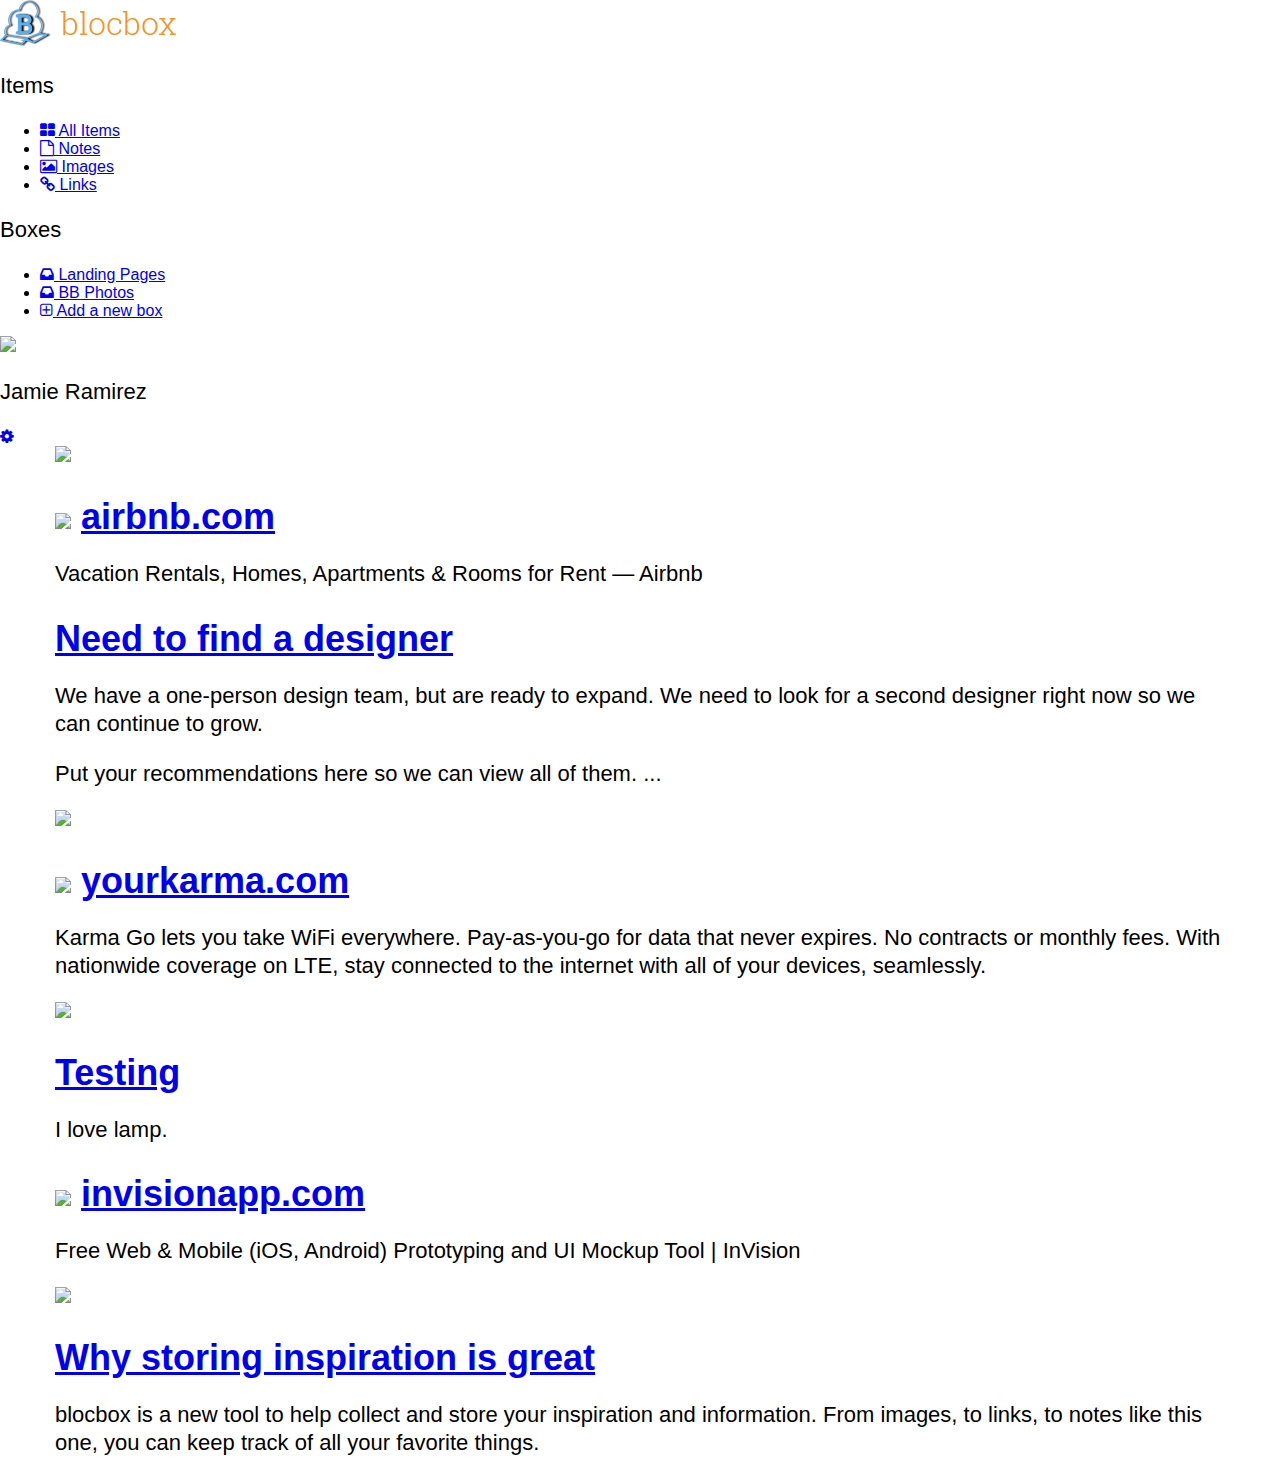
==== dashboard.html @ 4bde3627 "Assignment-33-completed" ====
<!DOCTYPE html>
 <html lang="en-us">
 <head>
   <meta http-equiv="X-UA-Compatible" content="IE=Edge">
   <meta name="viewport" content="width=device-width, initial-scale=1">
   <meta charset="UTF-8">
   <title> Dashboard| Blocbox</title>
    <!-- Google Fonts -->
    <link href=<link href='https://fonts.googleapis.com/css?family=Poppins:300,400,500,600,700|Roboto+Slab:400,100,700' rel='stylesheet' type='text/css'>

<!-- CSS -->
<link rel="stylesheet" href="css/normalize.css">
<link rel="stylesheet" href="css/style.css">
<link rel="stylesheet" href="css/font-awesome.css">
<link rel="stylesheet" href="animate.min.css">


 </head>
 <body>

 <body class="dashboard">

<!-- LEFT NAV -->
  <nav id="left-nav" class="left-nav">
     <a href="#" class="site-logo"><img src="images/site-logo.png" /></a>
     <div class="items">
       <p>Items</p>
       <ul>
         <li><a href="#"><i class="fa fa-th-large"></i> All Items</a></li>
         <li><a href="#"><i class="fa fa-file-o"></i> Notes</a></li>
         <li><a href="images.html"><i class="fa fa-picture-o"></i> Images</a></li>
         <li><a href="#"><i class="fa fa-link"></i> Links</a></li>
       </ul>
       <p>Boxes</p>
       <ul>
         <li><a href="#"><i class="fa fa-inbox"></i> Landing Pages</a></li>
         <li><a href="#"><i class="fa fa-inbox"></i> BB Photos</a></li>
         <li><a href="#"><i class="fa fa-plus-square-o"></i> Add a new box</a></li>
       </ul>
     </div>
     <div class="settings">
     <img src="https://s3.amazonaws.com/uifaces/faces/twitter/jsa/128.jpg">
     <p>Jamie Ramirez</p>
     <a href="#"><i class="fa fa-cog"></i></a>
   </div>
  </nav>
<main role="main">

<!-- Content -->
<section class="content">
 <div class="container">
        <div class="content-item">
          <div class="item-box">
           <img src="http://static.pexels.com/wp-content/uploads/2014/11/red-wine-tapas-3540-825x550.jpg">
          </div>
        </div>
        <div class="content-item">
          <div class="item-box">
          <h2><img class="favicon" src="https://www.airbnb.com/favicon.ico"> <a href="#">airbnb.com</a></h2>
          <p>Vacation Rentals, Homes, Apartments &amp; Rooms for Rent &mdash; Airbnb</p>
          </div>
        </div>
        <div class="content-item">
          <div class="item-box">
           <h2><a href="#">Need to find a designer</a></h2>
           <p>We have a one-person design team, but are ready to expand. We need to look for a second designer right now so we can continue to grow.</p>
           <p>Put your recommendations here so we can view all of them. ...</p>
          </div>
        </div>
        <div class="content-item">
          <div class="item-box">
           <img src="http://41.media.tumblr.com/90ef0b4692e0ba4df321674c3572e5ba/tumblr_ndyve8fmFa1tubinno1_r1_1280.jpg">
          </div>
        </div>
        <div class="content-item">
          <div class="item-box">
           <h2><img class="favicon" src="https://www.yourkarma.com/favicon.ico"> <a href="#">yourkarma.com</a></h2>
           <p>Karma Go lets you take WiFi everywhere. Pay-as-you-go for data that never expires. No contracts or monthly fees. With nationwide coverage on LTE, stay connected to the internet with all of your devices, seamlessly.</p>
          </div>
        </div>
        <div class="content-item">
          <div class="item-box">
           <img src="http://41.media.tumblr.com/0390d80d6c8cc4a7096033182a4bfe8a/tumblr_ndyvukSjNl1tubinno1_1280.jpg">
          </div>
        </div>
        <div class="content-item">
          <div class="item-box">
           <h2><a href="#">Testing</a></h2>
           <p>I love lamp.</p>
          </div>
        </div>
        <div class="content-item">
          <div class="item-box">
           <h2><img class="favicon" src="https://www.invisionapp.com/favicon.ico"> <a href="#">invisionapp.com</a></h2>
           <p>Free Web &amp; Mobile (iOS, Android) Prototyping and UI Mockup Tool | InVision</p>
          </div>
        </div>
        <div class="content-item">
          <div class="item-box">
           <img src="http://41.media.tumblr.com/fddb3f2b0bdf390efd7ea87372e75fa5/tumblr_ndyg3pYbKW1tubinno1_1280.jpg">
          </div>
        </div>
        <div class="content-item">
          <div class="item-box">
           <h2><a href="#">Why storing inspiration is great</a></h2>
           <p>blocbox is a new tool to help collect and store your inspiration and information. From images, to links, to notes like this one, you can keep track of all your favorite things.</p>
          </div>
        </div>
      </div> 
   </section>
 </main>

 </body>
 </body>
 </html>
---- css/style.css ----
html, body{
  overflow-x:hidden;
}
body {
  font-family: "Poppins", Helvetica, Arial, sans-serif;
  color:#3333333;
}
h1, h2, h3, h4, h4, h6 {
  font-family: "Roboto Slab", Helvetica, Arial, sans-serif;
}

h2 {
  font-size:36px;
  font-size: normal;
  margin-bottom: 5px;
}
p {
  font-size:22px;
  line-height: 28px;
  font-weight:100;
}

/* Grid */
.container {
margin-right: auto;
margin-left: auto;
padding-left: 15px;
padding-right: 15px;
position:relative;
}
.container:before,
.container:after {
  content: " ";
  display: table;
}
.container:after {
  clear: both;
}
.one-half, .one-third, .one-fourth {
  width: 96%;
  float: left;
  position: relative;
  min-height: 1px;
  margin: 0 2% 20px;
}

/* Media Queries */
@media (min-width: 768px) {
   .container {
     width: 750px;
   }
 }
 @media (min-width: 992px) {
   .container {
     width: 970px;
   }
   .one-half {
     width:46%;
   }
   .one-third {
     width:29.33333%;
   }
   .one-fourth {
     width:21%;
   }
 }
 @media (min-width: 1200px) {
   .container {
     width: 1170px;
   }
 }
@media tv and (min-width: 704px) and (orientation: landscape) {
  width: 480px;
}

/* HEADER */
header {
  color:#FFFFFF;
  background: #34495E;
  background-image: linear-gradient(206deg, #5F81A3 0%, #34495E 94%);
 }
header nav {
  padding: 1em 0;  
}
header nav ul {
   display:inline;
   text-align: right;
   float:right;
   margin:0;
 }
header nav ul > li {
   list-style-type: none;
   display: inline-block;
   margin:0 15px;
 }
 header nav ul > li.btn-outline {
  padding:10px 15px;
   border:2px solid #000000;
   border-radius: 4px;
 }

 header nav ul > li.btn-outline:hover {
   background:#34495E;
 }
header nav ul > li > a {
   color:#323641;
   text-decoration: none;
 }
  header nav ul > li.btn-outline:hover > a {
   color:#a1cbef;
 }

  header .hero h1 {
  font-size: 48px;
  font-weight: normal;  
  margin:95px 0 0;
  }
 header .hero p {
  font-size: 22px;
   line-height: 26px;
   font-weight: 100;
   margin:10px 0 40px;
    color: #f9fafa;
 }
header .hero img {
  display: block;
  margin: 3em auto 0;
 }

 /* BUTTONS */
 .btn {
   border-radius: 4px;
   color:#FFFFFF;
   font-weight: 700;
   text-decoration: none;
   padding:10px 30px;
   background: #f7922d;
   border: 2px solid #f7922d;
   box-shadow: 0px 2px 0px 0px #262424;
}

/* BENEFITS */

 /* BENEFITS */
 .benefits {
   text-align: center;
   display:block;
   position:relative;
 }
 .benefits ul {
   margin: 0 auto;
   padding:4em 0;
 }
 .benefits ul li {
   list-style-type: none;
   display: inline-block;
 }
 .benefits i {
   color:#3498DB;
   font-size:60px;
   margin:0;
   vertical-align: middle;
 }
 .benefits h2 {
   color:#3498DB;
 }

/* PRICING */
 .pricing {
   background: #34495E url("../images/background.png") top center no-repeat;
   background: url("../images/background.png") top center no-repeat, linear-gradient(206deg, #5F81A3 0%, #34495E 94%);
   background-size:cover;
   text-align: center;
   padding:4em 0;
 }
 .pricing h2, .pricing p {
   color:#FFFFFF;
 }
 .pricing ul {
   margin:0 auto;
   padding:2em 0;
 }
 .pricing ul li {
   list-style-type: none;
 }
.box {
   padding:0 15px 15px;
   background: #FFFFFF;
   box-shadow: 0px 2px 4px 0px rgba(0,0,0,0.20);
   min-height: 439px;
   position: relative;
   margin-top: 25px;
 }
 .box.middle {
   min-height: 485px;
   margin-top:0px;
 }
.box h3 {
   font-family: "Roboto Slab", Helvetica, Arial, sans-serif;
   font-weight: 600;
   text-transform: uppercase;
   background: #E2E2E2;
   box-shadow: 0px 1px 2px 0px rgba(0,0,0,0.40);
   left:0;
   right:0;
   top:0;
   text-align: center;
   margin:0 -15px 40px;
   padding:10px 0;
 }
.box h4 {
   font-size:50px;
   font-weight: normal;
   margin:40px 0 10px;
   color:#3498DB;
 }
 .box h4 span {
   font-size:32px;
   vertical-align: top;
 }
 .box h4 span.month {
   font-family: "Roboto Slab", Helvetica, Arial, sans-serif;
   font-weight: 100;
   color:#888888;
   font-size:20px;
   vertical-align: middle;
 }
 .box ul li {
   font-size:18px;
   margin-bottom:20px;
   font-weight: 100;
 }
 .box .btn {
   position:absolute;
   bottom:20px;
   left:20px;
   right:20px;
 }
 .small {
   font-size: 12px;
   color: #FEFEFE;
   line-height: 15px;
   font-style:italic;
 }

 /*Testimonials */
  .testimonials {
   padding:4em 0;
   text-align: center;
 }
 .testimonials h2 {
   color:#3498DB;
 }
  .testimonials ul li {
   list-style-type: none;
 }
 .testimonials blockquote {
   color:#FFFFFF;
   text-align: left;
   font-style: italic;
   background:#34495E;
   position: relative;
   padding:30px;
   width:auto;
   margin:0;
 }
 .testimonials blockquote:after {
   top: 100%;
   left: 13%;
   border: solid transparent;
   content: " ";
   height: 0;
   width: 0;
   position: absolute;
   pointer-events: none;
   border-top-color: #34495E;
   border-width: 10px;
   margin-left: -10px;
 }
 .testimonials blockquote:after {
   top: 100%;
   left: 13%;
   border: solid transparent;
   content: " ";
   height: 0;
   width: 0;
   position: absolute;
   pointer-events: none;
   border-top-color: #34495E;
   border-width: 10px;
   margin-left: -10px;
 }
 .testimonials img {
   height: 65px;
   width: 65px;
   border-radius:50%;
   float: left;
   display: inline-block;
   margin:20px 10px 0 0;
 }
 .testimonials p.name {
   float: left;
   display: inline-block;
   text-align: left;
   font-size:13px;
   margin-top: 30px;
 }
 .down {
  margin-top: 20px;
 }
/*Conclusion*/
.conclusion {
  text-align: center;
  float:middle;
  margin-bottom: 30px;
}
 /* FOOTER */
 footer {
   background-color: #34495E;
   background-image: linear-gradient(to top,
      #3498DB 0%, #3498DB 50%, #34495E 50%, #34495E 100%);
   color: #FFFFFF;
   height: 150px;
   position: relative;
   overflow: hidden;
   z-index: 0;
 }
 footer p, footer nav ul {
   font-size:14px;
   font-weight:100;
   text-align: center;
   margin: 10px auto 0;
 }
 footer nav ul li {
   list-style-type: none;
   display: inline;
 }
 footer nav ul li a {
   color:#FFFFFF;
   text-decoration: none;
 }
 footer .right-footer-block {
   background-color: transparent;
 }
 footer .logo{
   padding: 2.35em 0;
   margin: 0 auto;
   display: block;
 }
/*Additional Media Query*/
 @media (min-width: 992px){
   footer{
     background-color: #3498DB;
     background-image:linear-gradient(to left, 
      #3498DB 0%, #3498DB 33.33337%, #34495E 33.33337%, #34495E 100%);
     height: 100px;
   }
   footer p, footer nav ul{
     padding: 2em 0;
     text-align: left;
   }
   footer .right-footer-block {
     background-color: #3498DB;
   }
   footer .logo{
     padding: 2em 0 2em 1.5em;
   }
 }
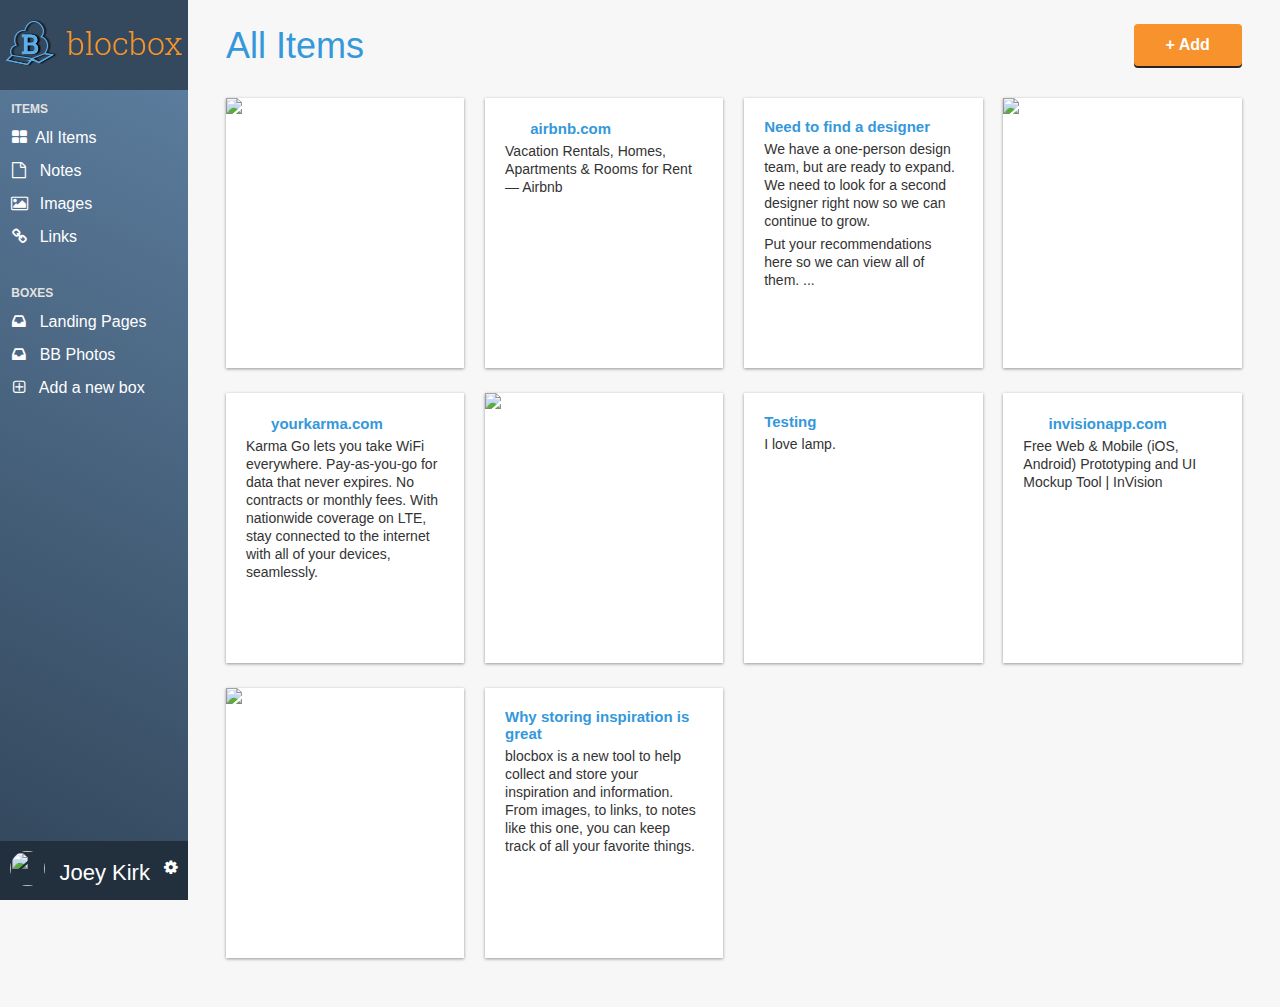
==== commit 7af859b8: "Assignment-34-completed" ====
--- a/dashboard.html
+++ b/dashboard.html
@@ -26,7 +26,7 @@
      <div class="items">
        <p>Items</p>
        <ul>
-         <li><a href="#"><i class="fa fa-th-large"></i> All Items</a></li>
+         <li><a href="dashboard.html" class="active"><i class="fa fa-th-large"></i>All Items</a></li>
          <li><a href="#"><i class="fa fa-file-o"></i> Notes</a></li>
          <li><a href="images.html"><i class="fa fa-picture-o"></i> Images</a></li>
          <li><a href="#"><i class="fa fa-link"></i> Links</a></li>
@@ -40,7 +40,7 @@
      </div>
      <div class="settings">
      <img src="https://s3.amazonaws.com/uifaces/faces/twitter/jsa/128.jpg">
-     <p>Jamie Ramirez</p>
+     <p>Joey Kirk</p>
      <a href="#"><i class="fa fa-cog"></i></a>
    </div>
   </nav>
@@ -48,6 +48,12 @@
 
 <!-- Content -->
 <section class="content">
+<div class="container">
+       <div class="header">
+         <h1>All Items</h1>
+         <a href="#" class="btn">+ Add</a>
+       </div>
+     </div>
  <div class="container">
         <div class="content-item">
           <div class="item-box">
@@ -110,6 +116,9 @@
    </section>
  </main>
 
+
+
+
  </body>
  </body>
  </html>
--- a/css/style.css
+++ b/css/style.css
@@ -365,4 +365,242 @@
    footer .logo{
      padding: 2em 0 2em 1.5em;
    }
- }+ }
+ /* Dashboard */
+ .dashboard {
+   background:#F7F7F7;
+ }
+  .left-nav {
+   height: 100vh;
+   width:14.66666667%;
+   color:#FFFFFF;
+   background: #34495E;
+   background-image: linear-gradient(206deg, #5F81A3 0%, #34495E 94%);
+   float:left;
+   position: fixed;
+   display:block;
+ }
+ .left-nav .site-logo {
+   padding:20px 0;
+   background:#34495E;
+   display:block;
+   text-align: center;
+ }
+.left-nav .items {
+   padding:0 6%;
+ }
+.left-nav .items p {
+   font-weight: 600;
+   text-transform: uppercase;
+   font-size: 12px;
+   color: #E2E2E2;
+   line-height: 15px;
+ }
+.left-nav .items ul {
+   margin:0 0 40px;
+   padding:0;
+ }
+.left-nav .items ul li {
+   list-style-type: none;
+   margin-bottom: 15px;
+ }
+.left-nav .items ul li a {
+   color:#FFFFFF;
+   text-decoration: none;
+   font-weight: 100;
+ }
+.left-nav .items ul li a i {
+   width:16px;
+   text-align: center;
+   margin-right:8px;
+ }
+
+/* LEFT NAVBAR SETTINGS */
+.left-nav .settings {
+   position:absolute;
+   background:#22303E;
+   width:100%;
+   bottom:0;
+   left:0;
+   right:0;
+   padding:10px 0;
+ }
+.left-nav .settings img {
+   height:35px;
+   width:35px;
+   border-radius: 50%;
+   margin-left:10px;
+   display: inline-block;
+ }
+ .left-nav .settings p {
+   display: inline-block;
+   vertical-align: top;
+   padding-top: 8px;
+   font-weight: 400;
+   margin:0 0 0 10px;
+ }
+ .left-nav .settings a {
+   color:#FFFFFF;
+   text-decoration: none;
+   text-align: right;
+   float: right;
+   margin-right:10px;
+   margin-top:8px;
+ }
+
+/* CONTENT */
+ .content {
+   padding:6em 1% 1.5em;
+   float:right;
+   width:98%;
+   position: relative;
+ }
+.content .header {
+   margin:0 1% 20px;
+ }
+ .content .header h1 {
+   font-family: "Lato", Helvetica, Arial, sans-serif;
+   font-weight: 100;
+   margin:0 0 30px;
+   font-size: 36px;
+   color: #3498DB;
+   line-height: 44px;
+   float: left;
+   display:inline-block;
+ }
+ .content .header > a {
+   float:right;
+ }
+  .content-item {
+   width:96%;
+   margin:0 2% 25px;
+   float:left;
+   display:block;
+ }
+  .item-box {
+   display:block;
+   height:230px;
+   background: #FFFFFF;
+   box-shadow: 0px 1px 3px 0px rgba(0,0,0,0.40);
+   position: relative;
+   overflow: hidden;
+   padding:20px;
+ }
+/* Larger Mobile Devices */
+ @media (min-width:460px) {
+   .content {
+     padding:1.5em 1%;
+     float:right;
+     width:90%;
+     position: relative;
+   }
+    .content-item {
+     width:46%;
+     margin:0 2% 25px;
+     float:left;
+     display:block;
+   }
+ }
+ /* Tablets */
+ @media (min-width:768px) {
+   .content {
+     padding:1.5em 5%;
+     float:right;
+     width:90%;
+     position: relative;
+   }
+   .content > .container {
+     width:700px;
+   }
+   .content-item {
+     width:31.33333%;
+     margin:0 1% 25px;
+   }
+ }
+ /* Laptops and Desktops */
+ @media (min-width:992px) {
+   .content {
+     padding:1.5em 1%;
+     float:right;
+     width:83.33333333%;
+     position: relative;
+   }
+   .content > .container {
+     width:auto;
+   }
+   .content-item {
+     width:23%;
+     margin:0 1% 25px;
+   }
+ }
+
+ /* Content Items */
+.item-box > img {
+   position:absolute;
+   height:100%;
+   width:auto;
+   top:0;
+   left:0;
+   right:0;
+ }
+.item-box h2 {
+   font-family: 'Lato', Helvetica, Arial, sans-serif;
+   font-weight: 700;
+   font-size: 15px;
+   line-height: 17px;
+   margin:0;
+ }
+ .item-box h2 a {
+   color: #3498DB;
+   text-decoration: none;
+ }
+ .item-box h2 img {
+   width:16px;
+   height:16px;
+   position:relative;
+   top:2px;
+   margin-right:5px;
+ }
+  .item-box p {
+   font-size: 14px;
+   color: #333333;
+   line-height: 18px;
+   margin:5px 0 0;
+ }
+ a:active {
+  background-color: orange;
+ }
+
+
+
+
+
+
+
+
+
+
+
+
+
+
+
+
+
+
+
+
+
+
+
+
+
+
+
+
+
+
+
+
+
+
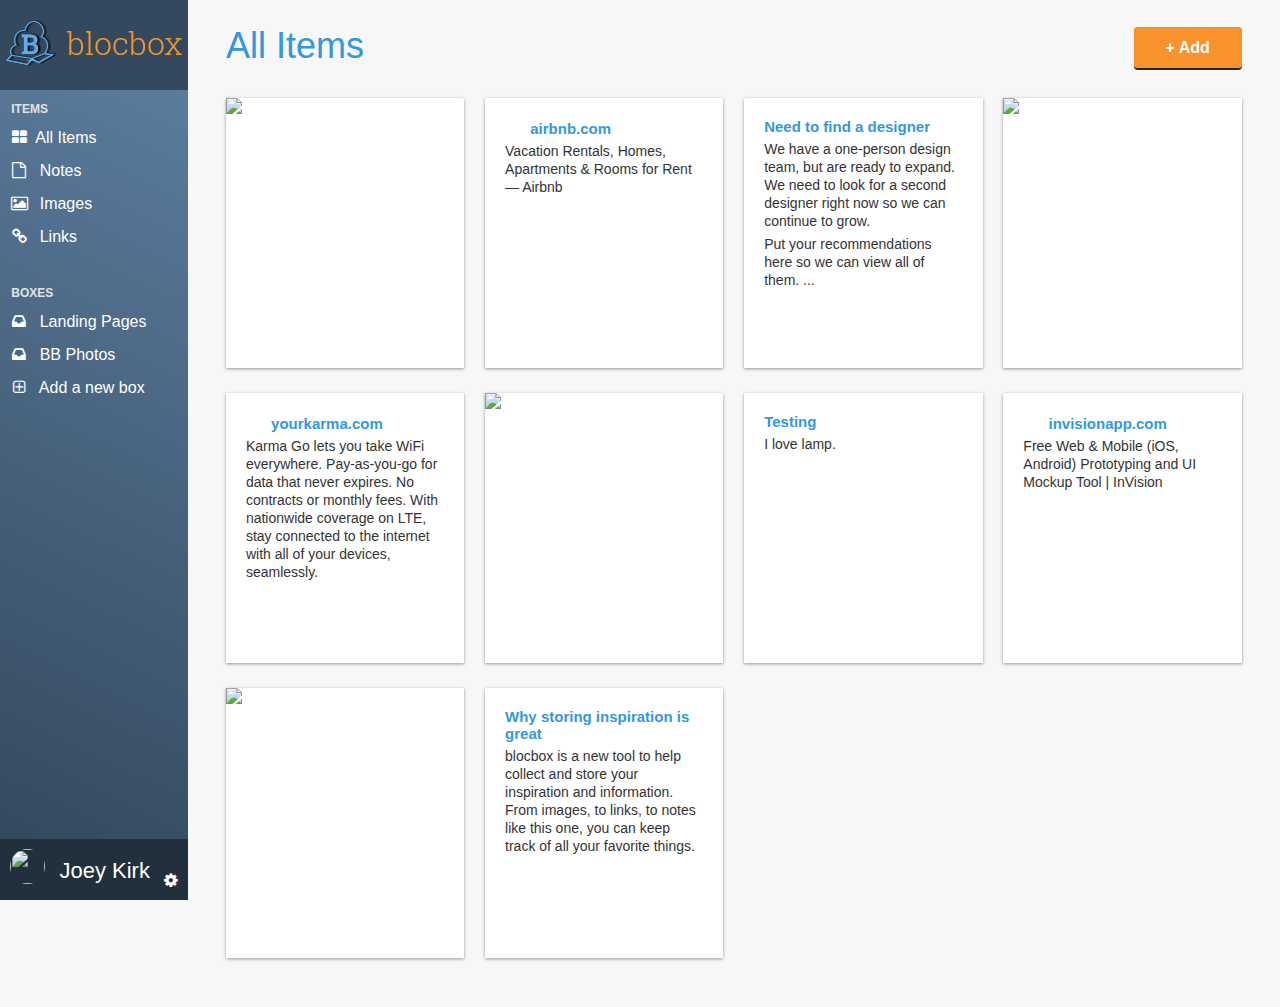
==== commit 9ffdb131: "Assignment-34-completed" ====
--- a/dashboard.html
+++ b/dashboard.html
@@ -4,7 +4,7 @@
    <meta http-equiv="X-UA-Compatible" content="IE=Edge">
    <meta name="viewport" content="width=device-width, initial-scale=1">
    <meta charset="UTF-8">
-   <title> Dashboard| Blocbox</title>
+   <title> Dashboard | Blocbox</title>
     <!-- Google Fonts -->
     <link href=<link href='https://fonts.googleapis.com/css?family=Poppins:300,400,500,600,700|Roboto+Slab:400,100,700' rel='stylesheet' type='text/css'>
 
@@ -13,12 +13,16 @@
 <link rel="stylesheet" href="css/style.css">
 <link rel="stylesheet" href="css/font-awesome.css">
 <link rel="stylesheet" href="animate.min.css">
+<link rel="stylesheet" href="css/dropit.css">
 
 
  </head>
  <body>
 
  <body class="dashboard">
+<!-- Responsive Nav -->
+   <a class="hamburger" id="menu" href="#">&#9776;</a>
+
 
 <!-- LEFT NAV -->
   <nav id="left-nav" class="left-nav">
@@ -41,9 +45,18 @@
      <div class="settings">
      <img src="https://s3.amazonaws.com/uifaces/faces/twitter/jsa/128.jpg">
      <p>Joey Kirk</p>
-     <a href="#"><i class="fa fa-cog"></i></a>
-   </div>
-  </nav>
+      <ul class="menu">
+          <li>
+            <a href="#"><i class="fa fa-cog" id="settings-btn"></i></a>
+                <ul>
+                  <li><a href="#"><i class="fa fa-user"></i> My Account</a></li>
+                  <li><a href="#"><i class="fa fa-commments-o"></i> Collaborators</a></li>
+                  <li><a href="#"><i class="fa fa-sign out"></i> Sign Out</a></li>
+                </ul>
+                </li>
+              </ul>
+          </div>
+        </nav>
 <main role="main">
 
 <!-- Content -->
@@ -51,7 +64,16 @@
 <div class="container">
        <div class="header">
          <h1>All Items</h1>
-         <a href="#" class="btn">+ Add</a>
+          <ul class="menu">
+            <li>
+              <a href="#" class="btn">+ Add</a>
+              <ul>
+                  <li><a href="#"><i class="fa fa-file-o"></i> Note</a></li>
+                  <li><a href="#"><i class="fa fa-picture-o"></i> Image</a></li>
+                  <li><a href="#"><i class="fa fa-link"></i> Link</a></li>
+              </ul>
+            </li>
+          </ul>
        </div>
      </div>
  <div class="container">
@@ -115,11 +137,14 @@
       </div> 
    </section>
  </main>
-
-
-
-
- </body>
+   <script src="js/jquery-2.1.4.min.js"></script>
+   <script src="js/dropit.js"></script>
+   <script type="text/javascript">
+     $(".menu").dropit();
+      $( "#menu" ).click(function() {
+         $("#left-nav").toggleClass("open", 200);
+     });
+   </script>
  </body>
  </html>
 
--- a/css/style.css
+++ b/css/style.css
@@ -371,15 +371,70 @@
    background:#F7F7F7;
  }
   .left-nav {
-   height: 100vh;
-   width:14.66666667%;
-   color:#FFFFFF;
-   background: #34495E;
-   background-image: linear-gradient(206deg, #5F81A3 0%, #34495E 94%);
-   float:left;
-   position: fixed;
+   height: 100%;
+   width:280px;
+   position:absolute;
+   -webkit-transition: all 0.3s ease-in-out;
+   -moz-transition: all 0.3s ease-in-out;
+   -o-transition: all 0.3s ease-in-out;
+   transition: all 0.3s ease-in-out;
+   transform: translate(-280px,0);
+     -webkit-transform: translate(-280px,0); /** Chrome & Safari **/
+     -o-transform: translate(-280px,0); /** Opera **/
+     -moz-transform: translate(-280px,0); /** Firefox **/
+ }
+ .left-nav.open {
    display:block;
- }
+   width:280px;
+   -webkit-transition: all 0.3s ease-in-out;
+   -moz-transition: all 0.3s ease-in-out;
+   -o-transition: all 0.3s ease-in-out;
+   transition: all 0.3s ease-in-out;
+   transform: translate(0,0);
+     -webkit-transform: translate(0,0); /** Chrome & Safari **/
+     -o-transform: translate(0,0); /** Opera **/
+     -moz-transform: translate(0,0); /** Firefox **/
+     z-index: 100;
+ }
+ .hamburger {
+   position:absolute;
+   z-index: 1000;
+   background:#34495E;
+   color:#FFF;
+   text-decoration: none;
+   font-size: 22px;
+   padding: 10px 15px;
+   border-radius: 4px;
+   left: 5px;
+   top: 15px;
+ }
+ @media (min-width:992px) {
+   .left-nav {
+     height: 100vh;
+     width:14.66666667%;
+     color:#FFFFFF;
+     background: #34495E;
+     background-image: linear-gradient(206deg, #5F81A3 0%, #34495E 94%);
+     float:left;
+     position: fixed;
+     display:block;
+     transform: translate(0,0);
+     -webkit-transform: translate(0,0); /** Chrome & Safari **/
+     -o-transform: translate(0,0); /** Opera **/
+     -moz-transform: translate(0,0); /** Firefox **/
+   }
+   .left-nav.open {
+     width:14.66666667%;
+     transform: translate(0,0);
+     -webkit-transform: translate(0,0); /** Chrome & Safari **/
+     -o-transform: translate(0,0); /** Opera **/
+     -moz-transform: translate(0,0); /** Firefox **/
+   }
+   .hamburger {
+     display:none;
+   }
+ }
+
  .left-nav .site-logo {
    padding:20px 0;
    background:#34495E;
@@ -571,36 +626,37 @@
   background-color: orange;
  }
 
-
-
-
-
-
-
-
-
-
-
-
-
-
-
-
-
-
-
-
-
-
-
-
-
-
-
-
-
-
-
-
-
-
+/* Account Settings Menu */
+#settings-btn { margin-top:0px!important; }
+
+
+
+
+
+
+
+
+
+
+
+
+
+
+
+
+
+
+
+
+
+
+
+
+
+
+
+
+
+
+
+
--- a/css/dropit.css
+++ b/css/dropit.css
@@ -0,0 +1,61 @@
+/*
+ * Dropit v1.1.0
+ * http://dev7studios.com/dropit
+ *
+ * Copyright 2012, Dev7studios
+ * Free to use and abuse under the MIT license.
+ * http://www.opensource.org/licenses/mit-license.php
+ */
+
+/* These styles assume you are using ul and li */
+.dropit {
+    list-style: none;
+	padding: 0;
+	margin: 15px 0 0;
+    float: right;
+    display: inline-block;
+}
+.dropit .dropit-trigger { position: relative; }
+.dropit .dropit-submenu {
+    position: absolute;
+    top: 100%;
+    right: 0;
+    z-index: 1000;
+    display: none;
+    min-width: 100px;
+    list-style: none;
+	padding: 20px;
+	margin: 20px 0 0 ;
+}
+.dropit .dropit-open .dropit-submenu { 
+    display: block; 
+    background: #FFFFFF;
+    box-shadow: 0px 2px 4px 0px rgba(0,0,0,0.30);
+    border-radius: 4px;
+}
+.dropit .dropit-open .dropit-submenu:after {
+  content: " ";
+  position: absolute;
+  border-style: solid;
+  border-width: 0 8px 8px;
+  border-color: #FFFFFF transparent;
+  display: block;
+  width: 0;
+  z-index: 1;
+  top: -8px;
+  right: 10px;
+ }
+ .dropit .dropit-open .dropit-submenu li {
+  display: block;
+  margin-bottom: 20px;
+ }
+ .dropit .dropit-open .dropit-submenu li:last-child {
+  margin-bottom: 0px;
+ }
+ .dropit .dropit-open .dropit-submenu li a {
+  color:#34495E;
+  text-decoration: none;
+  font-family: "Lato", Helvetica, Arial, sans-serif;
+  font-weight:100;
+ }
+ .dropit-inverse .dropit-submenu li a { text-align: left; font-size:12px; float:none; }
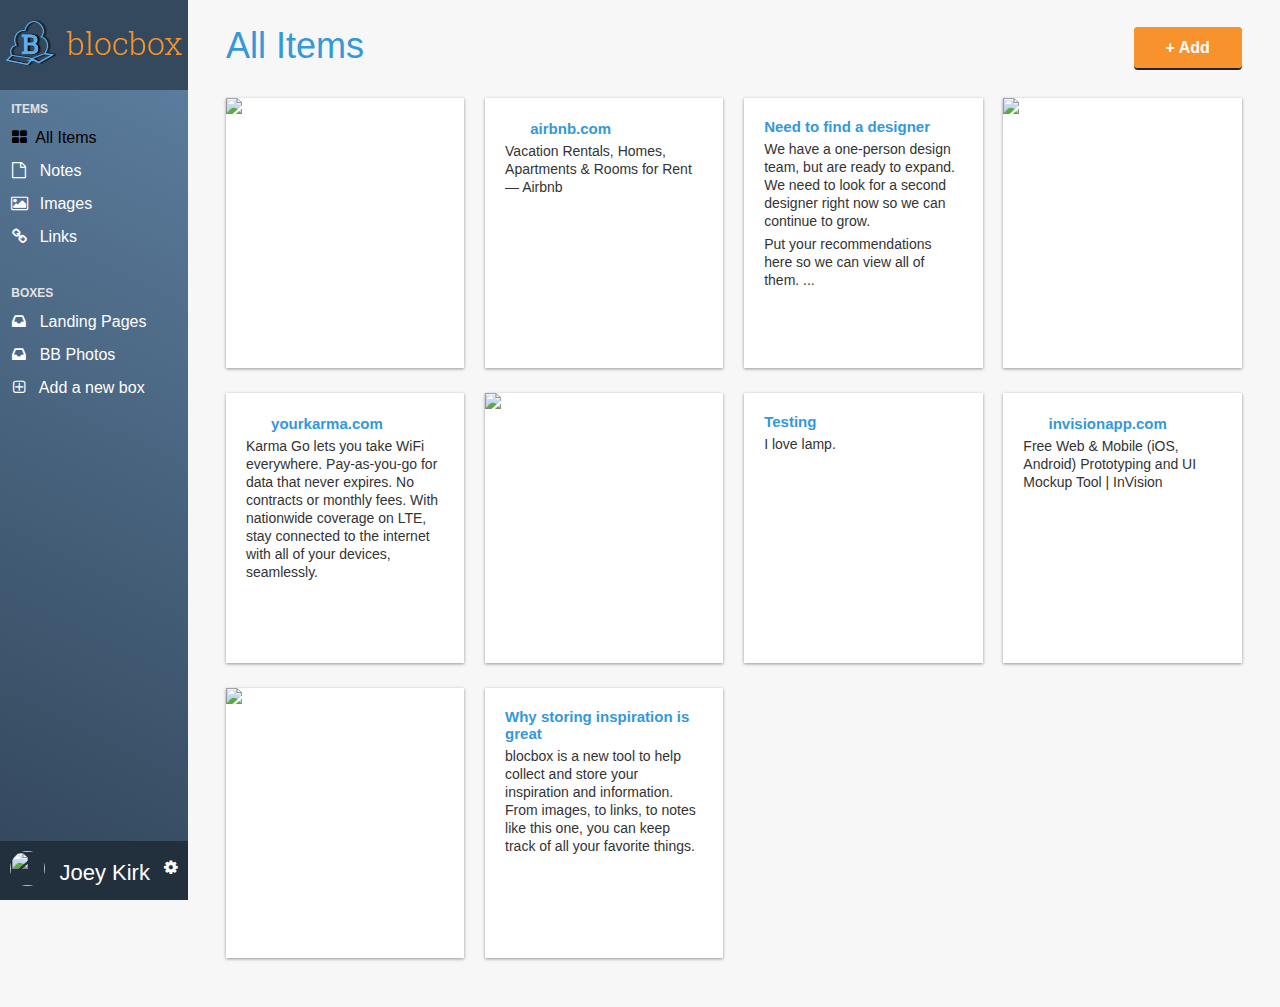
==== commit cb44df37: "Assignment-35-completed" ====
--- a/dashboard.html
+++ b/dashboard.html
@@ -15,7 +15,6 @@
 <link rel="stylesheet" href="animate.min.css">
 <link rel="stylesheet" href="css/dropit.css">
 
-
  </head>
  <body>
 
@@ -23,14 +22,13 @@
 <!-- Responsive Nav -->
    <a class="hamburger" id="menu" href="#">&#9776;</a>
 
-
 <!-- LEFT NAV -->
   <nav id="left-nav" class="left-nav">
      <a href="#" class="site-logo"><img src="images/site-logo.png" /></a>
      <div class="items">
        <p>Items</p>
        <ul>
-         <li><a href="dashboard.html" class="active"><i class="fa fa-th-large"></i>All Items</a></li>
+         <li class="active"><a href="dashboard.html"><i class="fa fa-th-large"></i>All Items</a></li>
          <li><a href="#"><i class="fa fa-file-o"></i> Notes</a></li>
          <li><a href="images.html"><i class="fa fa-picture-o"></i> Images</a></li>
          <li><a href="#"><i class="fa fa-link"></i> Links</a></li>
@@ -45,15 +43,15 @@
      <div class="settings">
      <img src="https://s3.amazonaws.com/uifaces/faces/twitter/jsa/128.jpg">
      <p>Joey Kirk</p>
-      <ul class="menu">
+      <ul class="settings-btn dropit-inverse">
           <li>
-            <a href="#"><i class="fa fa-cog" id="settings-btn"></i></a>
+            <a href="#"><i class="fa fa-cog"></i></a>
                 <ul>
                   <li><a href="#"><i class="fa fa-user"></i> My Account</a></li>
-                  <li><a href="#"><i class="fa fa-commments-o"></i> Collaborators</a></li>
-                  <li><a href="#"><i class="fa fa-sign out"></i> Sign Out</a></li>
+                  <li><a href="#"><i class="fa fa-comment-o"></i> Collaborators</a></li>
+                  <li><a href="#"><i class="fa fa-external-link-square"></i> Sign Out</a></li>
                 </ul>
-                </li>
+              </li>
               </ul>
           </div>
         </nav>
@@ -64,6 +62,7 @@
 <div class="container">
        <div class="header">
          <h1>All Items</h1>
+
           <ul class="menu">
             <li>
               <a href="#" class="btn">+ Add</a>
@@ -140,8 +139,9 @@
    <script src="js/jquery-2.1.4.min.js"></script>
    <script src="js/dropit.js"></script>
    <script type="text/javascript">
+  $(".settings-btn").dropit();
      $(".menu").dropit();
-      $( "#menu" ).click(function() {
+     $( "#menu" ).click(function() {
          $("#left-nav").toggleClass("open", 200);
      });
    </script>
--- a/css/style.css
+++ b/css/style.css
@@ -3,7 +3,7 @@
 }
 body {
   font-family: "Poppins", Helvetica, Arial, sans-serif;
-  color:#3333333;
+  color:#333333;
 }
 h1, h2, h3, h4, h4, h6 {
   font-family: "Roboto Slab", Helvetica, Arial, sans-serif;
@@ -348,6 +348,8 @@
    display: block;
  }
 /*Additional Media Query*/
+
+
  @media (min-width: 992px){
    footer{
      background-color: #3498DB;
@@ -363,9 +365,10 @@
      background-color: #3498DB;
    }
    footer .logo{
-     padding: 2em 0 2em 1.5em;
-   }
- }
+     padding: 2em 0 2em 1.5em;}
+ }
+
+
  /* Dashboard */
  .dashboard {
    background:#F7F7F7;
@@ -459,6 +462,10 @@
    list-style-type: none;
    margin-bottom: 15px;
  }
+  .left-nav .items ul li.active a {
+  color:#000;
+ }
+
 .left-nav .items ul li a {
    color:#FFFFFF;
    text-decoration: none;
@@ -513,7 +520,7 @@
 .content .header {
    margin:0 1% 20px;
  }
- .content .header h1 {
+ .content .header h1 { 
    font-family: "Lato", Helvetica, Arial, sans-serif;
    font-weight: 100;
    margin:0 0 30px;
@@ -555,7 +562,6 @@
      float:left;
      display:block;
    }
- }
  /* Tablets */
  @media (min-width:768px) {
    .content {
@@ -587,10 +593,7 @@
      width:23%;
      margin:0 1% 25px;
    }
- }
-
- /* Content Items */
-.item-box > img {
+  .item-box > img {
    position:absolute;
    height:100%;
    width:auto;
@@ -598,7 +601,7 @@
    left:0;
    right:0;
  }
-.item-box h2 {
+  .item-box h2 {
    font-family: 'Lato', Helvetica, Arial, sans-serif;
    font-weight: 700;
    font-size: 15px;
@@ -621,42 +624,29 @@
    color: #333333;
    line-height: 18px;
    margin:5px 0 0;
- }
- a:active {
-  background-color: orange;
- }
-
-/* Account Settings Menu */
-#settings-btn { margin-top:0px!important; }
-
-
-
-
-
-
-
-
-
-
-
-
-
-
-
-
-
-
-
-
-
-
-
-
-
-
-
-
-
-
-
-
+   }
+  }
+}
+
+.settings-btn { 
+  margin-top:0px!important; 
+}
+
+
+
+
+
+
+
+
+
+
+
+
+
+
+
+
+
+
+
--- a/css/dropit.css
+++ b/css/dropit.css
@@ -10,8 +10,8 @@
 /* These styles assume you are using ul and li */
 .dropit {
     list-style: none;
-	padding: 0;
-	margin: 15px 0 0;
+    padding: 0;
+    margin: 15px 0 0;
     float: right;
     display: inline-block;
 }
@@ -19,43 +19,81 @@
 .dropit .dropit-submenu {
     position: absolute;
     top: 100%;
-    right: 0;
+    right: 0; /* dropdown left or right */
     z-index: 1000;
     display: none;
     min-width: 100px;
     list-style: none;
-	padding: 20px;
-	margin: 20px 0 0 ;
+    padding: 20px;
+    margin: 20px 0 0;
+}
+.dropit-inverse.dropit .dropit-submenu {
+    position: absolute;
+    top: -140px;
+    right: 0; /* dropdown left or right */
+    z-index: 1000;
+    display: none;
+    min-width: 120px;
+    list-style: none;
+    padding: 20px;
+    margin: 20px 0 0;
 }
 .dropit .dropit-open .dropit-submenu { 
-    display: block; 
+    display: block;
+    background: #FFFFFF;
+    box-shadow: 0px 2px 4px 0px rgba(0,0,0,0.30);
+    border-radius: 4px;
+}
+.dropit-inverse.dropit .dropit-open .dropit-submenu { 
+    display: block;
     background: #FFFFFF;
     box-shadow: 0px 2px 4px 0px rgba(0,0,0,0.30);
     border-radius: 4px;
 }
 .dropit .dropit-open .dropit-submenu:after {
-  content: " ";
-  position: absolute;
-  border-style: solid;
-  border-width: 0 8px 8px;
-  border-color: #FFFFFF transparent;
-  display: block;
-  width: 0;
-  z-index: 1;
-  top: -8px;
-  right: 10px;
- }
- .dropit .dropit-open .dropit-submenu li {
-  display: block;
-  margin-bottom: 20px;
- }
+    content: " ";
+    position: absolute;
+    border-style: solid;
+    border-width: 0 8px 8px;
+    border-color: #FFFFFF transparent;
+    display: block;
+    width: 0;
+    z-index: 1;
+    top: -8px;
+    right: 10px;
+}
+.dropit-inverse.dropit .dropit-open .dropit-submenu:after {
+    content: " ";
+    position: absolute;
+    border-style: solid;
+    border-width: 0 8px 8px;
+    border-color: #FFFFFF transparent;
+    display: block;
+    width: 0;
+    z-index: 1;
+    top: 100%;
+    right: 10px;
+    transform: rotate(180deg);
+}
+.dropit .dropit-open .dropit-submenu li {
+    display: block;
+    margin-bottom: 20px;
+}
  .dropit .dropit-open .dropit-submenu li:last-child {
-  margin-bottom: 0px;
- }
+    margin-bottom: 0px;
+}
  .dropit .dropit-open .dropit-submenu li a {
-  color:#34495E;
-  text-decoration: none;
+    color:#34495E;
+    text-decoration: none;
+    font-family: "Palanquin", Helvetica, Arial, sans-serif;
+    font-weight:100;
+}
+
+.dropit-inverse .dropit-submenu li a {
   font-family: "Lato", Helvetica, Arial, sans-serif;
-  font-weight:100;
- }
- .dropit-inverse .dropit-submenu li a { text-align: left; font-size:12px; float:none; }
+   text-align: left;
+  font-size:15px;
+  line-height: 15px;
+  float:none;
+}}
+
